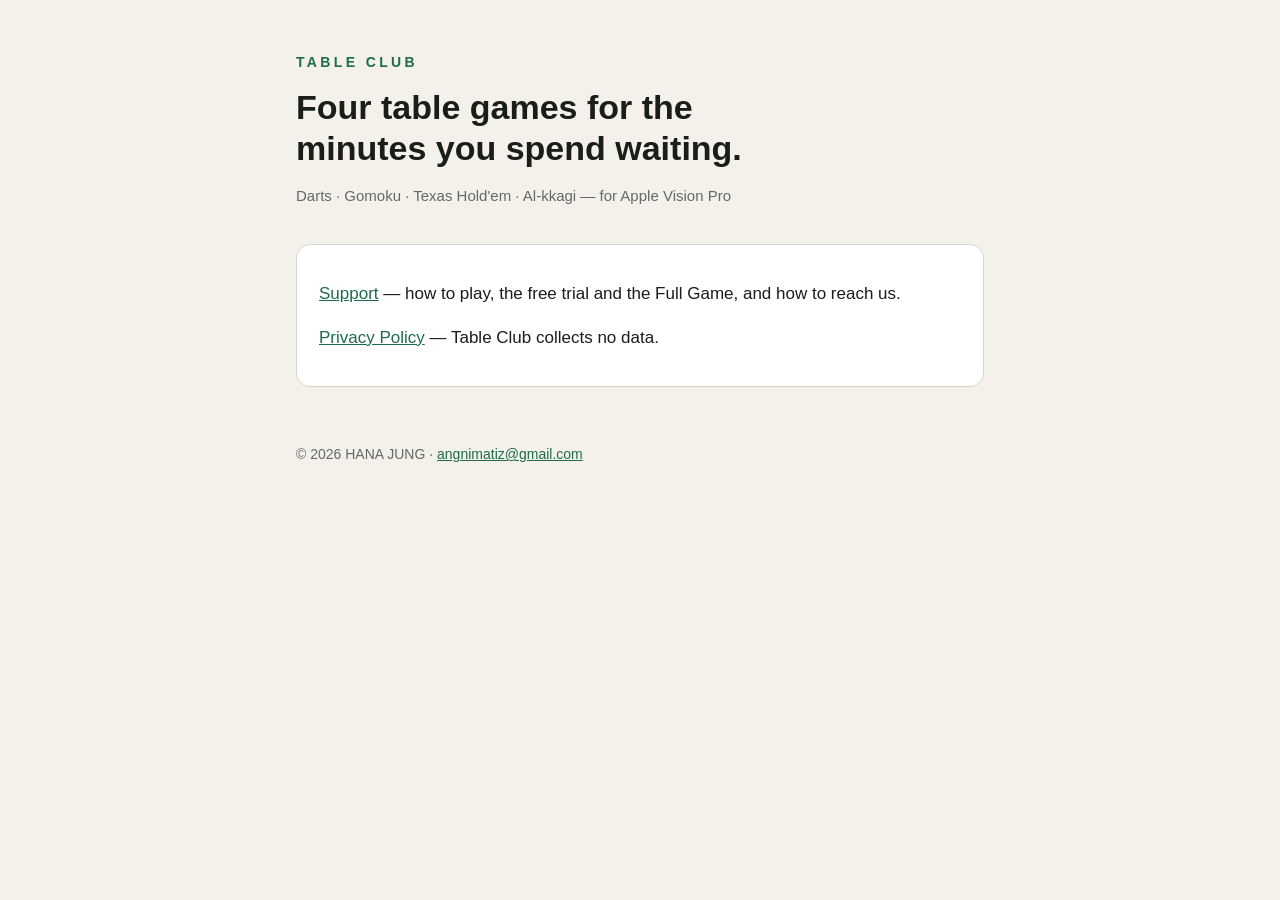
==== index.html @ 2e380eef "Update pages" ====
<!doctype html>
<html lang="en">
<head>
<meta charset="utf-8">
<meta name="viewport" content="width=device-width, initial-scale=1">
<title>Table Club</title>
<meta name="description" content="Four table games for Apple Vision Pro — darts, gomoku, Texas hold'em and al-kkagi.">
<link rel="stylesheet" href="style.css">
</head>
<body>
<main>
<header>
  <span class="mark">Table Club</span>
  <h1>Four table games for the minutes you spend waiting.</h1>
  <p class="muted">Darts · Gomoku · Texas Hold'em · Al-kkagi — for Apple Vision Pro</p>
</header>
<div class="card">
  <p><a href="support/">Support</a> — how to play, the free trial and the Full Game, and how to reach us.</p>
  <p><a href="privacy/">Privacy Policy</a> — Table Club collects no data.</p>
</div>
<footer>© 2026 HANA JUNG · <a href="mailto:angnimatiz@gmail.com">angnimatiz@gmail.com</a></footer>
</main>
</body>
</html>
---- style.css ----
/* Table Club — support and privacy pages. One sheet for all three pages; no scripts, no fonts fetched. */
:root {
  --bg: #f3f1ea;
  --text: #1b1d1a;
  --muted: #646a61;
  --rule: #d8d6cb;
  --accent: #1f6b4a;      /* felt green — the colour of the hold'em table */
  --card: #ffffff;
  color-scheme: light dark;
}
@media (prefers-color-scheme: dark) {
  :root {
    --bg: #111412;
    --text: #e8ebe4;
    --muted: #9ea597;
    --rule: #2c322d;
    --accent: #5fbf8f;
    --card: #181c19;
  }
}
* { box-sizing: border-box; }
body {
  margin: 0;
  background: var(--bg);
  color: var(--text);
  font: 17px/1.6 -apple-system, BlinkMacSystemFont, "Apple SD Gothic Neo", "Hiragino Sans", "PingFang SC", "Segoe UI", Roboto, sans-serif;
}
main { max-width: 720px; margin: 0 auto; padding: 48px 16px 72px; }
header { margin-bottom: 36px; }
.mark { font-weight: 800; letter-spacing: 0.24em; font-size: 14px; color: var(--accent); text-decoration: none; text-transform: uppercase; }
h1 { font-size: 34px; line-height: 1.2; margin: 12px 0 4px; text-wrap: balance; }
h2 { font-size: 21px; margin: 34px 0 8px; }
h3 { font-size: 17px; margin: 22px 0 4px; }
.muted { color: var(--muted); font-size: 15px; }
a { color: var(--accent); }
a:focus-visible { outline: 2px solid var(--accent); outline-offset: 2px; }
ul { padding-left: 1.2em; }
nav.langs { display: flex; flex-wrap: wrap; gap: 6px 14px; font-size: 15px; }
hr { border: 0; border-top: 1px solid var(--rule); margin: 56px 0; }
.lang { font-size: 13px; letter-spacing: 0.08em; color: var(--muted); text-transform: uppercase; }
.card { background: var(--card); border: 1px solid var(--rule); border-radius: 14px; padding: 18px 22px; margin: 16px 0; }
footer { margin-top: 56px; font-size: 14px; color: var(--muted); }
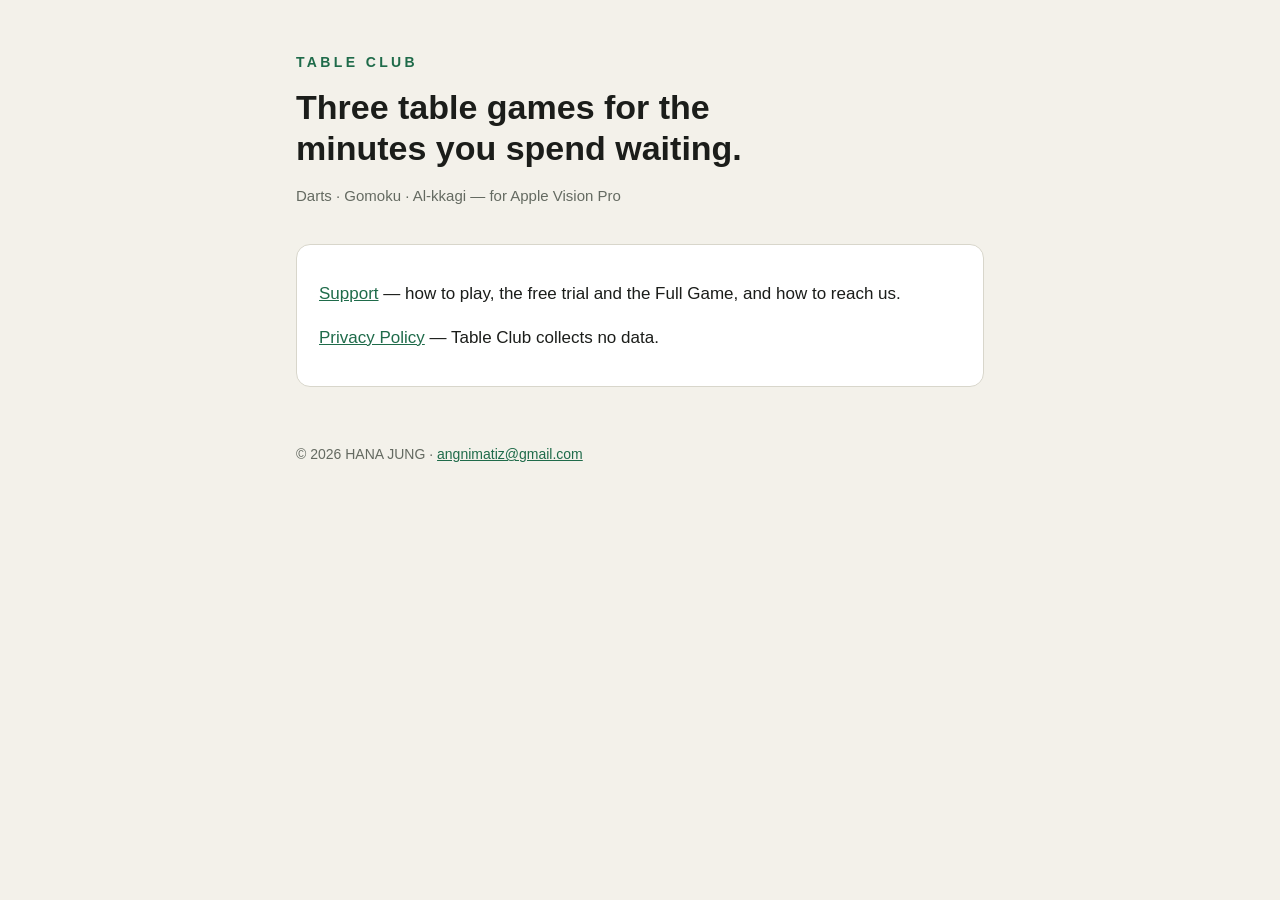
==== commit 27adee82: "Update pages" ====
--- a/index.html
+++ b/index.html
@@ -4,15 +4,15 @@
 <meta charset="utf-8">
 <meta name="viewport" content="width=device-width, initial-scale=1">
 <title>Table Club</title>
-<meta name="description" content="Four table games for Apple Vision Pro — darts, gomoku, Texas hold'em and al-kkagi.">
+<meta name="description" content="Three table games for Apple Vision Pro — darts, gomoku and al-kkagi.">
 <link rel="stylesheet" href="style.css">
 </head>
 <body>
 <main>
 <header>
   <span class="mark">Table Club</span>
-  <h1>Four table games for the minutes you spend waiting.</h1>
-  <p class="muted">Darts · Gomoku · Texas Hold'em · Al-kkagi — for Apple Vision Pro</p>
+  <h1>Three table games for the minutes you spend waiting.</h1>
+  <p class="muted">Darts · Gomoku · Al-kkagi — for Apple Vision Pro</p>
 </header>
 <div class="card">
   <p><a href="support/">Support</a> — how to play, the free trial and the Full Game, and how to reach us.</p>
--- a/style.css
+++ b/style.css
@@ -4,7 +4,7 @@
   --text: #1b1d1a;
   --muted: #646a61;
   --rule: #d8d6cb;
-  --accent: #1f6b4a;      /* felt green — the colour of the hold'em table */
+  --accent: #1f6b4a;      /* felt green — the colour of a games table */
   --card: #ffffff;
   color-scheme: light dark;
 }
